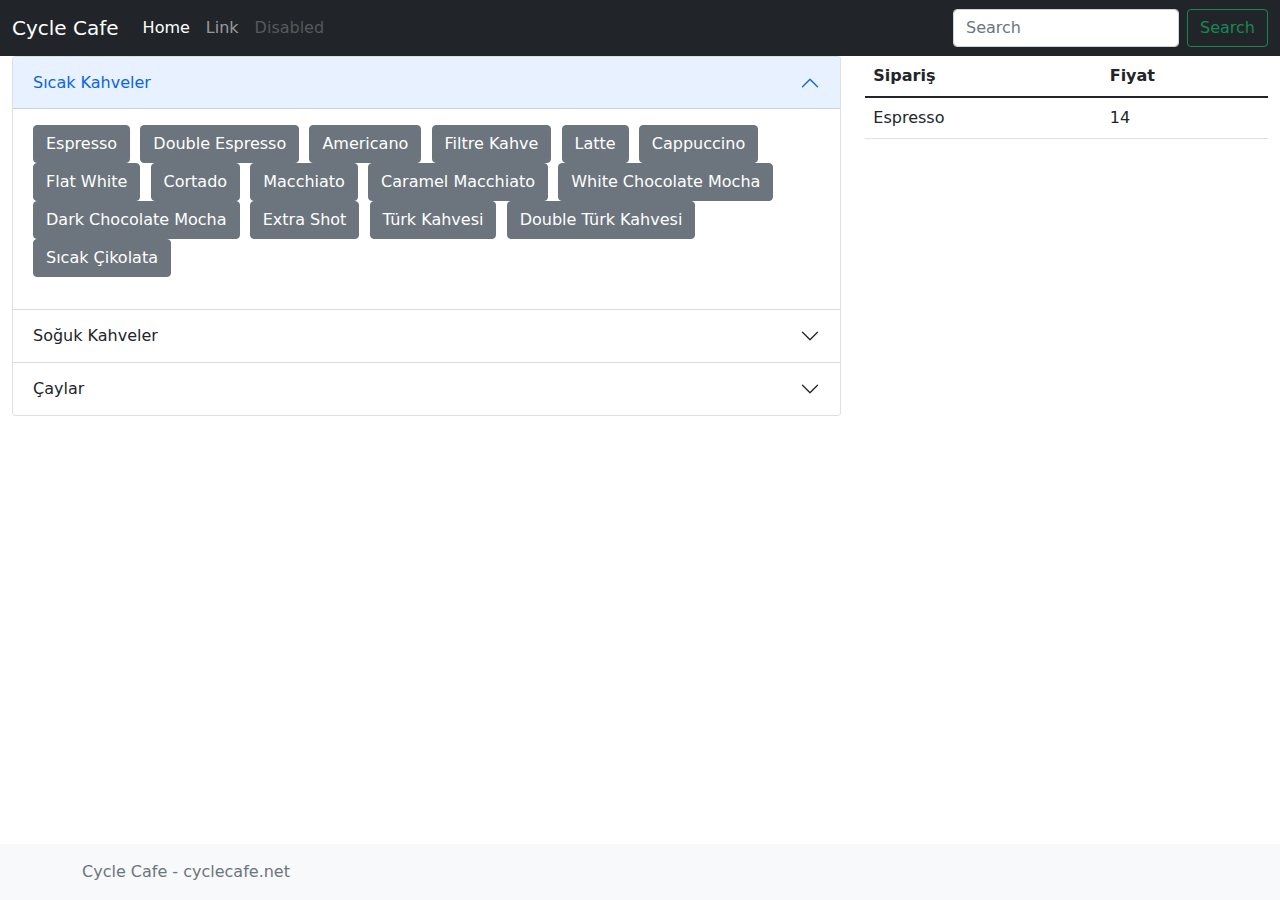
==== siparis.html @ a681e7ce "Menu created" ====
<!DOCTYPE html>
<html lang="tr" class="h-100">
<head>

    <meta http-equiv="Content-Type" content="text/html; charset=UTF-8">
    <meta name="viewport" content="width=device-width, initial-scale=1">
    <meta name="description" content="Cycle Cafe Sipariş Sistemi">
    <meta name="author" content="Orçun Madran">
    <meta name="generator" content="PyCharm">
    <title>Cycle Cafe Sipariş Sistemi</title>

    <script src="js/jquery.min.js"> </script>
    <script src="js/siparis.js"> </script>

    <!-- Bootstrap core CSS -->
    <link href="css/bootstrap.min.css" rel="stylesheet">

    <!-- Favicons -->
    <link rel="icon" href="img/favicon.ico">

    <style>
      .bd-placeholder-img {
        font-size: 1.125rem;
        text-anchor: middle;
        -webkit-user-select: none;
        -moz-user-select: none;
        user-select: none;
      }

      @media (min-width: 768px) {
        .bd-placeholder-img-lg {
          font-size: 3.5rem;
        }
      }
    </style>
    
    <!-- Custom styles for this template -->
    <link href="css/sticky-footer-navbar.css" rel="stylesheet">

  </head>
  <body class="d-flex flex-column h-100">
    
<header>
  <!-- Fixed navbar -->
  <nav class="navbar navbar-expand-md navbar-dark fixed-top bg-dark">
    <div class="container-fluid">
      <a class="navbar-brand" href="index.html">Cycle Cafe</a>
      <button class="navbar-toggler" type="button" data-bs-toggle="collapse" data-bs-target="#navbarCollapse" aria-controls="navbarCollapse" aria-expanded="false" aria-label="Toggle navigation">
        <span class="navbar-toggler-icon"></span>
      </button>
      <div class="collapse navbar-collapse" id="navbarCollapse">
        <ul class="navbar-nav me-auto mb-2 mb-md-0">
          <li class="nav-item">
            <a class="nav-link active" aria-current="page" href="https://getbootstrap.com/docs/5.1/examples/sticky-footer-navbar/#">Home</a>
          </li>
          <li class="nav-item">
            <a class="nav-link" href="https://getbootstrap.com/docs/5.1/examples/sticky-footer-navbar/#">Link</a>
          </li>
          <li class="nav-item">
            <a class="nav-link disabled">Disabled</a>
          </li>
        </ul>
        <form class="d-flex">
          <input class="form-control me-2" type="search" placeholder="Search" aria-label="Search">
          <button class="btn btn-outline-success" type="submit">Search</button>
        </form>
      </div>
    </div>
  </nav>
</header>

<!-- Begin page content -->
<main class="flex-shrink-0">
  <div class="container-fluid">
      <div class="row justify-content-start">
          <h1>Cycle Cafe Ürün Listesi</h1>
        <!-- Ürün Listesi Başlangıç -->
        <div class="col-8">
            <div class="accordion" id="accordionExample">
              <div class="accordion-item">
                <h2 class="accordion-header" id="headingOne">
                  <button class="accordion-button" type="button" data-bs-toggle="collapse" data-bs-target="#collapseOne" aria-expanded="true" aria-controls="collapseOne">
                    Sıcak Kahveler
                  </button>
                </h2>
                <div id="collapseOne" class="accordion-collapse collapse show" aria-labelledby="headingOne" data-bs-parent="#accordionExample">
                  <div class="accordion-body">
                      <p id="sicakKahve"></p>
                  </div>
                </div>
              </div>
              <div class="accordion-item">
                <h2 class="accordion-header" id="headingTwo">
                  <button class="accordion-button collapsed" type="button" data-bs-toggle="collapse" data-bs-target="#collapseTwo" aria-expanded="false" aria-controls="collapseTwo">
                    Soğuk Kahveler
                  </button>
                </h2>
                <div id="collapseTwo" class="accordion-collapse collapse" aria-labelledby="headingTwo" data-bs-parent="#accordionExample">
                  <div class="accordion-body">
                    <strong>This is the second item's accordion body.</strong> It is hidden by default, until the collapse plugin adds the appropriate classes that we use to style each element. These classes control the overall appearance, as well as the showing and hiding via CSS transitions. You can modify any of this with custom CSS or overriding our default variables. It's also worth noting that just about any HTML can go within the <code>.accordion-body</code>, though the transition does limit overflow.
                  </div>
                </div>
              </div>
              <div class="accordion-item">
                <h2 class="accordion-header" id="headingThree">
                  <button class="accordion-button collapsed" type="button" data-bs-toggle="collapse" data-bs-target="#collapseThree" aria-expanded="false" aria-controls="collapseThree">
                    Çaylar
                  </button>
                </h2>
                <div id="collapseThree" class="accordion-collapse collapse" aria-labelledby="headingThree" data-bs-parent="#accordionExample">
                  <div class="accordion-body">
                    <strong>This is the third item's accordion body.</strong> It is hidden by default, until the collapse plugin adds the appropriate classes that we use to style each element. These classes control the overall appearance, as well as the showing and hiding via CSS transitions. You can modify any of this with custom CSS or overriding our default variables. It's also worth noting that just about any HTML can go within the <code>.accordion-body</code>, though the transition does limit overflow.
                  </div>
                </div>
              </div>
            </div>
        </div>
        <!-- Ürün Listesi Bitiş -->
        <!-- Sipariş Listesi Başlangıç -->
        <div class="col-4">
      <table class="table">
      <thead>
      <tr>
        <th scope="col">Sipariş</th>
        <th scope="col">Fiyat</th>
      </tr>
      </thead>
      <tbody>
      <tr>
        <td>Espresso</td>
        <td>14</td>
      </tr>
      </tbody>
      </table>
    </div>
        <!-- Sipariş Listesi Bitiş -->
      </div>
  </div>
</main>

<footer class="footer mt-auto py-3 bg-light">
  <div class="container">
    <span class="text-muted">Cycle Cafe - cyclecafe.net</span>
  </div>
</footer>

    <script src="js/bootstrap.bundle.min.js"></script>

</body>
</html>
---- css/sticky-footer-navbar.css ----
/* Custom page CSS
-------------------------------------------------- */
/* Not required for template or sticky footer method. */

main > .container {
  padding: 60px 15px 0;
}
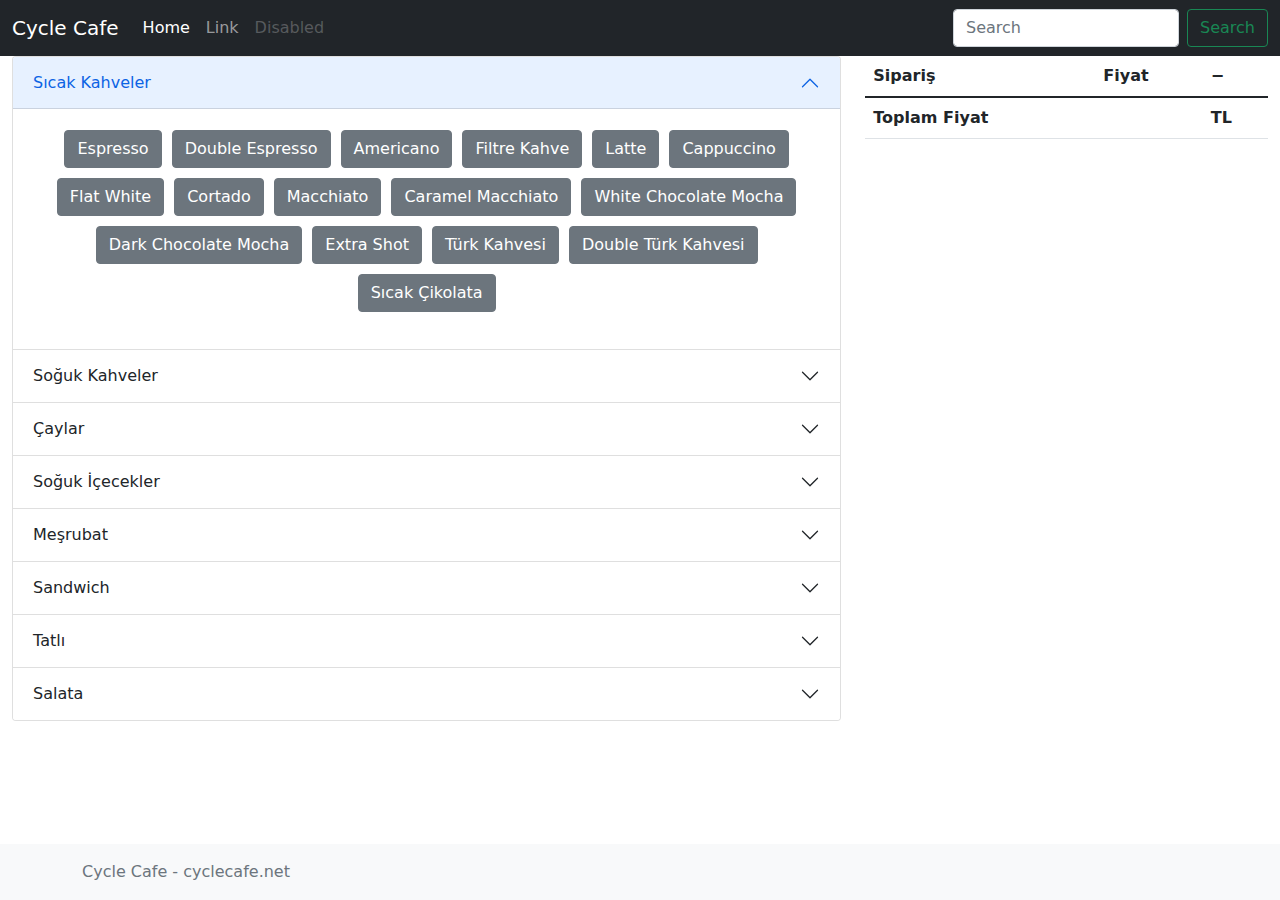
==== commit 13550df7: "İlk versiyon" ====
--- a/siparis.html
+++ b/siparis.html
@@ -77,6 +77,7 @@
         <!-- Ürün Listesi Başlangıç -->
         <div class="col-8">
             <div class="accordion" id="accordionExample">
+              <!-- Sıcak Kahveler Başlangıç -->
               <div class="accordion-item">
                 <h2 class="accordion-header" id="headingOne">
                   <button class="accordion-button" type="button" data-bs-toggle="collapse" data-bs-target="#collapseOne" aria-expanded="true" aria-controls="collapseOne">
@@ -85,10 +86,13 @@
                 </h2>
                 <div id="collapseOne" class="accordion-collapse collapse show" aria-labelledby="headingOne" data-bs-parent="#accordionExample">
                   <div class="accordion-body">
-                      <p id="sicakKahve"></p>
-                  </div>
-                </div>
-              </div>
+                      <div class="col text-center button-wrapper">
+                        <p id="sicakKahve"></p>
+                      </div>
+                  </div>
+                </div>
+                </div>
+              <!-- Soğuk Kahveler Başlangıç -->
               <div class="accordion-item">
                 <h2 class="accordion-header" id="headingTwo">
                   <button class="accordion-button collapsed" type="button" data-bs-toggle="collapse" data-bs-target="#collapseTwo" aria-expanded="false" aria-controls="collapseTwo">
@@ -97,10 +101,13 @@
                 </h2>
                 <div id="collapseTwo" class="accordion-collapse collapse" aria-labelledby="headingTwo" data-bs-parent="#accordionExample">
                   <div class="accordion-body">
-                    <strong>This is the second item's accordion body.</strong> It is hidden by default, until the collapse plugin adds the appropriate classes that we use to style each element. These classes control the overall appearance, as well as the showing and hiding via CSS transitions. You can modify any of this with custom CSS or overriding our default variables. It's also worth noting that just about any HTML can go within the <code>.accordion-body</code>, though the transition does limit overflow.
-                  </div>
-                </div>
-              </div>
+                    <div class="col text-center button-wrapper">
+                        <p id="sogukKahve"></p>
+                  </div>
+                </div>
+              </div>
+              </div>
+              <!-- Çaylar Başlangıç -->
               <div class="accordion-item">
                 <h2 class="accordion-header" id="headingThree">
                   <button class="accordion-button collapsed" type="button" data-bs-toggle="collapse" data-bs-target="#collapseThree" aria-expanded="false" aria-controls="collapseThree">
@@ -109,9 +116,86 @@
                 </h2>
                 <div id="collapseThree" class="accordion-collapse collapse" aria-labelledby="headingThree" data-bs-parent="#accordionExample">
                   <div class="accordion-body">
-                    <strong>This is the third item's accordion body.</strong> It is hidden by default, until the collapse plugin adds the appropriate classes that we use to style each element. These classes control the overall appearance, as well as the showing and hiding via CSS transitions. You can modify any of this with custom CSS or overriding our default variables. It's also worth noting that just about any HTML can go within the <code>.accordion-body</code>, though the transition does limit overflow.
-                  </div>
-                </div>
+                    <div class="col text-center button-wrapper">
+                        <p id="cay"></p>
+                  </div>
+                </div>
+              </div>
+              </div>
+              <!-- Soğuk İçecek Başlangıç -->
+              <div class="accordion-item">
+                <h2 class="accordion-header" id="headingFour">
+                  <button class="accordion-button collapsed" type="button" data-bs-toggle="collapse" data-bs-target="#collapseFour" aria-expanded="false" aria-controls="collapseFour">
+                    Soğuk İçecekler
+                  </button>
+                </h2>
+                <div id="collapseFour" class="accordion-collapse collapse" aria-labelledby="headingFour" data-bs-parent="#accordionExample">
+                  <div class="accordion-body">
+                    <div class="col text-center button-wrapper">
+                        <p id="sogukIcecek"></p>
+                  </div>
+                </div>
+              </div>
+              </div>
+              <!-- Meşrubat Başlangıç -->
+              <div class="accordion-item">
+                <h2 class="accordion-header" id="headingFive">
+                  <button class="accordion-button collapsed" type="button" data-bs-toggle="collapse" data-bs-target="#collapseFive" aria-expanded="false" aria-controls="collapseFive">
+                    Meşrubat
+                  </button>
+                </h2>
+                <div id="collapseFive" class="accordion-collapse collapse" aria-labelledby="headingFive" data-bs-parent="#accordionExample">
+                  <div class="accordion-body">
+                    <div class="col text-center button-wrapper">
+                        <p id="mesrubat"></p>
+                  </div>
+                </div>
+              </div>
+              </div>
+              <!-- Sandwich Başlangıç -->
+              <div class="accordion-item">
+                <h2 class="accordion-header" id="headingSix">
+                  <button class="accordion-button collapsed" type="button" data-bs-toggle="collapse" data-bs-target="#collapseSix" aria-expanded="false" aria-controls="collapseSix">
+                    Sandwich
+                  </button>
+                </h2>
+                <div id="collapseSix" class="accordion-collapse collapse" aria-labelledby="headingSix" data-bs-parent="#accordionExample">
+                  <div class="accordion-body">
+                    <div class="col text-center button-wrapper">
+                        <p id="sandwich"></p>
+                  </div>
+                </div>
+              </div>
+              </div>
+              <!-- Tatlı Başlangıç -->
+              <div class="accordion-item">
+                <h2 class="accordion-header" id="headingSeven">
+                  <button class="accordion-button collapsed" type="button" data-bs-toggle="collapse" data-bs-target="#collapseSeven" aria-expanded="false" aria-controls="collapseSeven">
+                    Tatlı
+                  </button>
+                </h2>
+                <div id="collapseSeven" class="accordion-collapse collapse" aria-labelledby="headingSeven" data-bs-parent="#accordionExample">
+                  <div class="accordion-body">
+                    <div class="col text-center button-wrapper">
+                        <p id="tatli"></p>
+                  </div>
+                </div>
+              </div>
+              </div>
+              <!-- Salata -->
+              <div class="accordion-item">
+                <h2 class="accordion-header" id="headingEight">
+                  <button class="accordion-button collapsed" type="button" data-bs-toggle="collapse" data-bs-target="#collapseEight" aria-expanded="false" aria-controls="collapseEight">
+                    Salata
+                  </button>
+                </h2>
+                <div id="collapseEight" class="accordion-collapse collapse" aria-labelledby="headingEight" data-bs-parent="#accordionExample">
+                  <div class="accordion-body">
+                    <div class="col text-center button-wrapper">
+                        <p id="salata"></p>
+                  </div>
+                </div>
+              </div>
               </div>
             </div>
         </div>
@@ -123,14 +207,17 @@
       <tr>
         <th scope="col">Sipariş</th>
         <th scope="col">Fiyat</th>
+        <th scope="col">&#8722</th>
       </tr>
       </thead>
-      <tbody>
+      <tbody id="siparis"></tbody>
+      <thead>
       <tr>
-        <td>Espresso</td>
-        <td>14</td>
+        <th scope="col">Toplam Fiyat</th>
+        <th scope="col"><span id="toplamFiyat"></span></th>
+        <th scope="col">TL</th>
       </tr>
-      </tbody>
+      </thead>
       </table>
     </div>
         <!-- Sipariş Listesi Bitiş -->
--- a/css/sticky-footer-navbar.css
+++ b/css/sticky-footer-navbar.css
@@ -5,3 +5,10 @@
 main > .container {
   padding: 60px 15px 0;
 }
+
+.button-wrapper .btn {
+    margin-bottom:5px;
+    margin-top:5px;
+    margin-left:5px;
+    margin-right:5px;
+}
